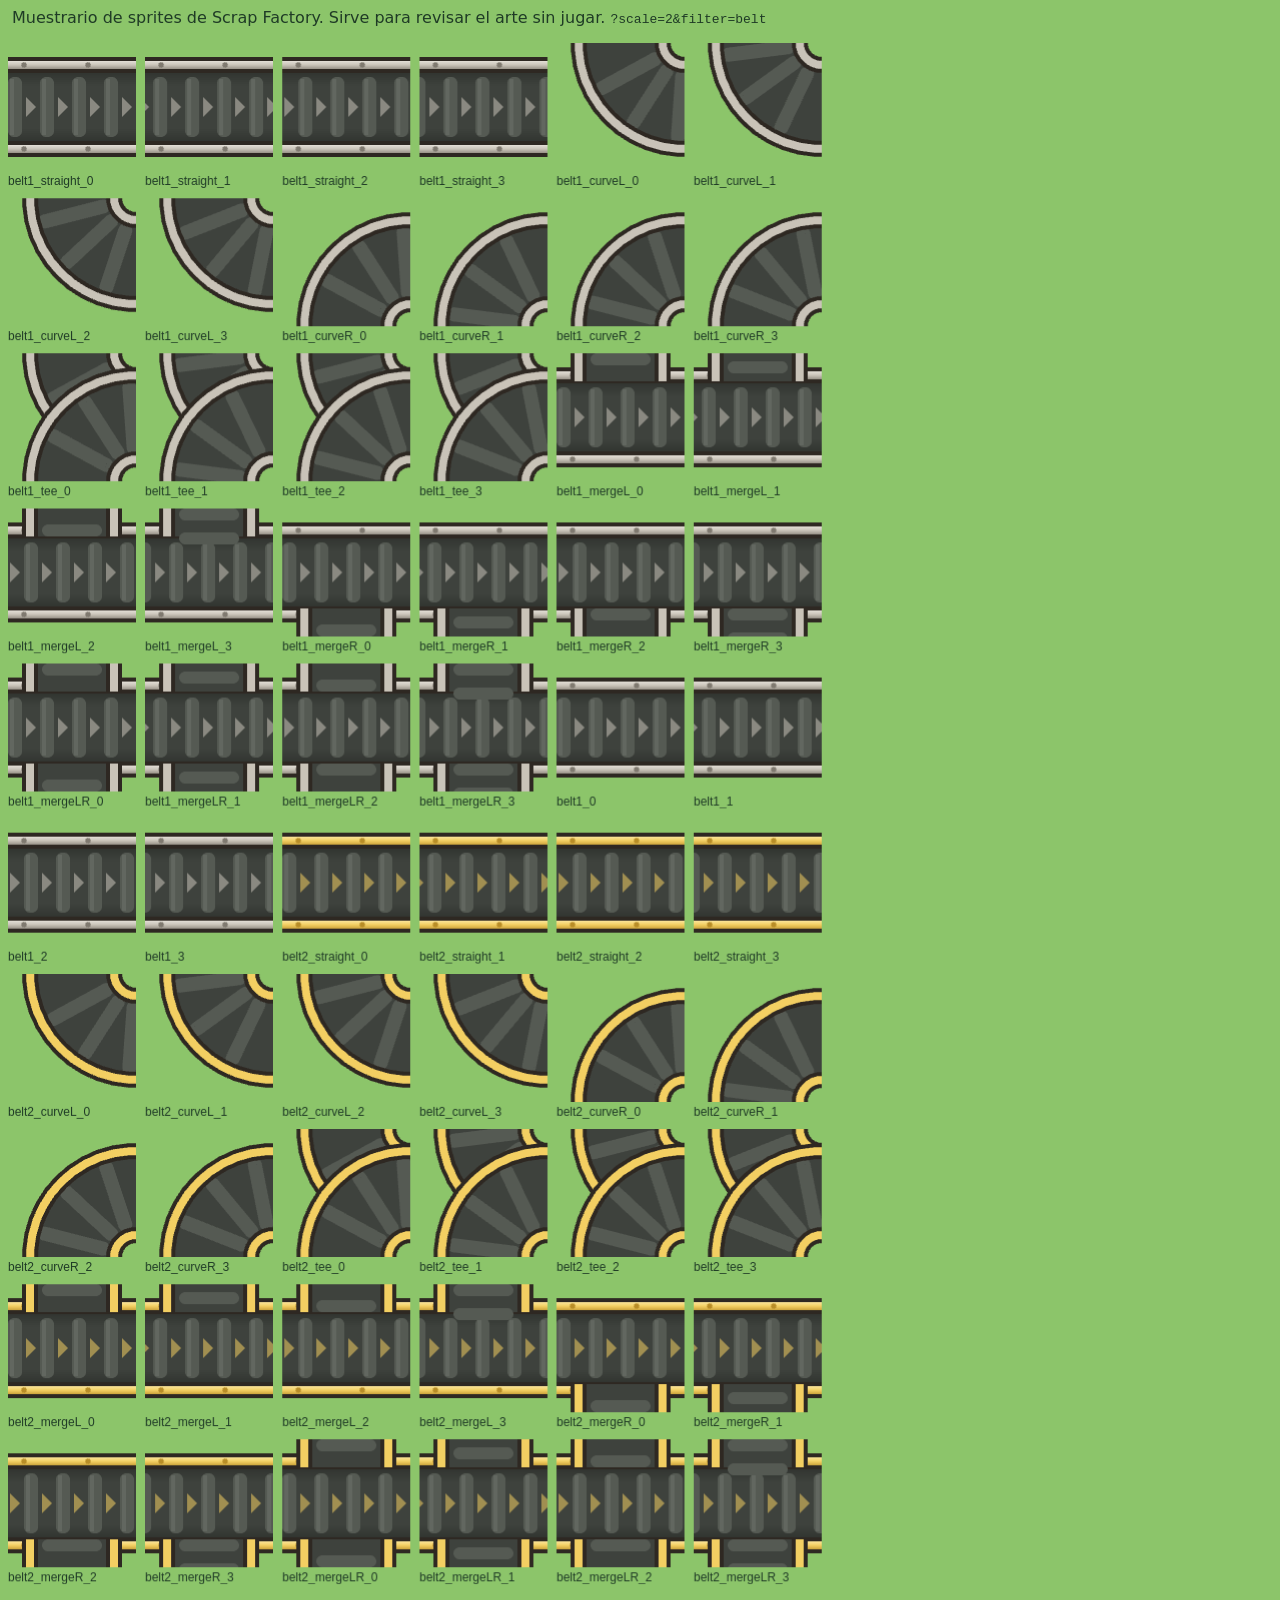
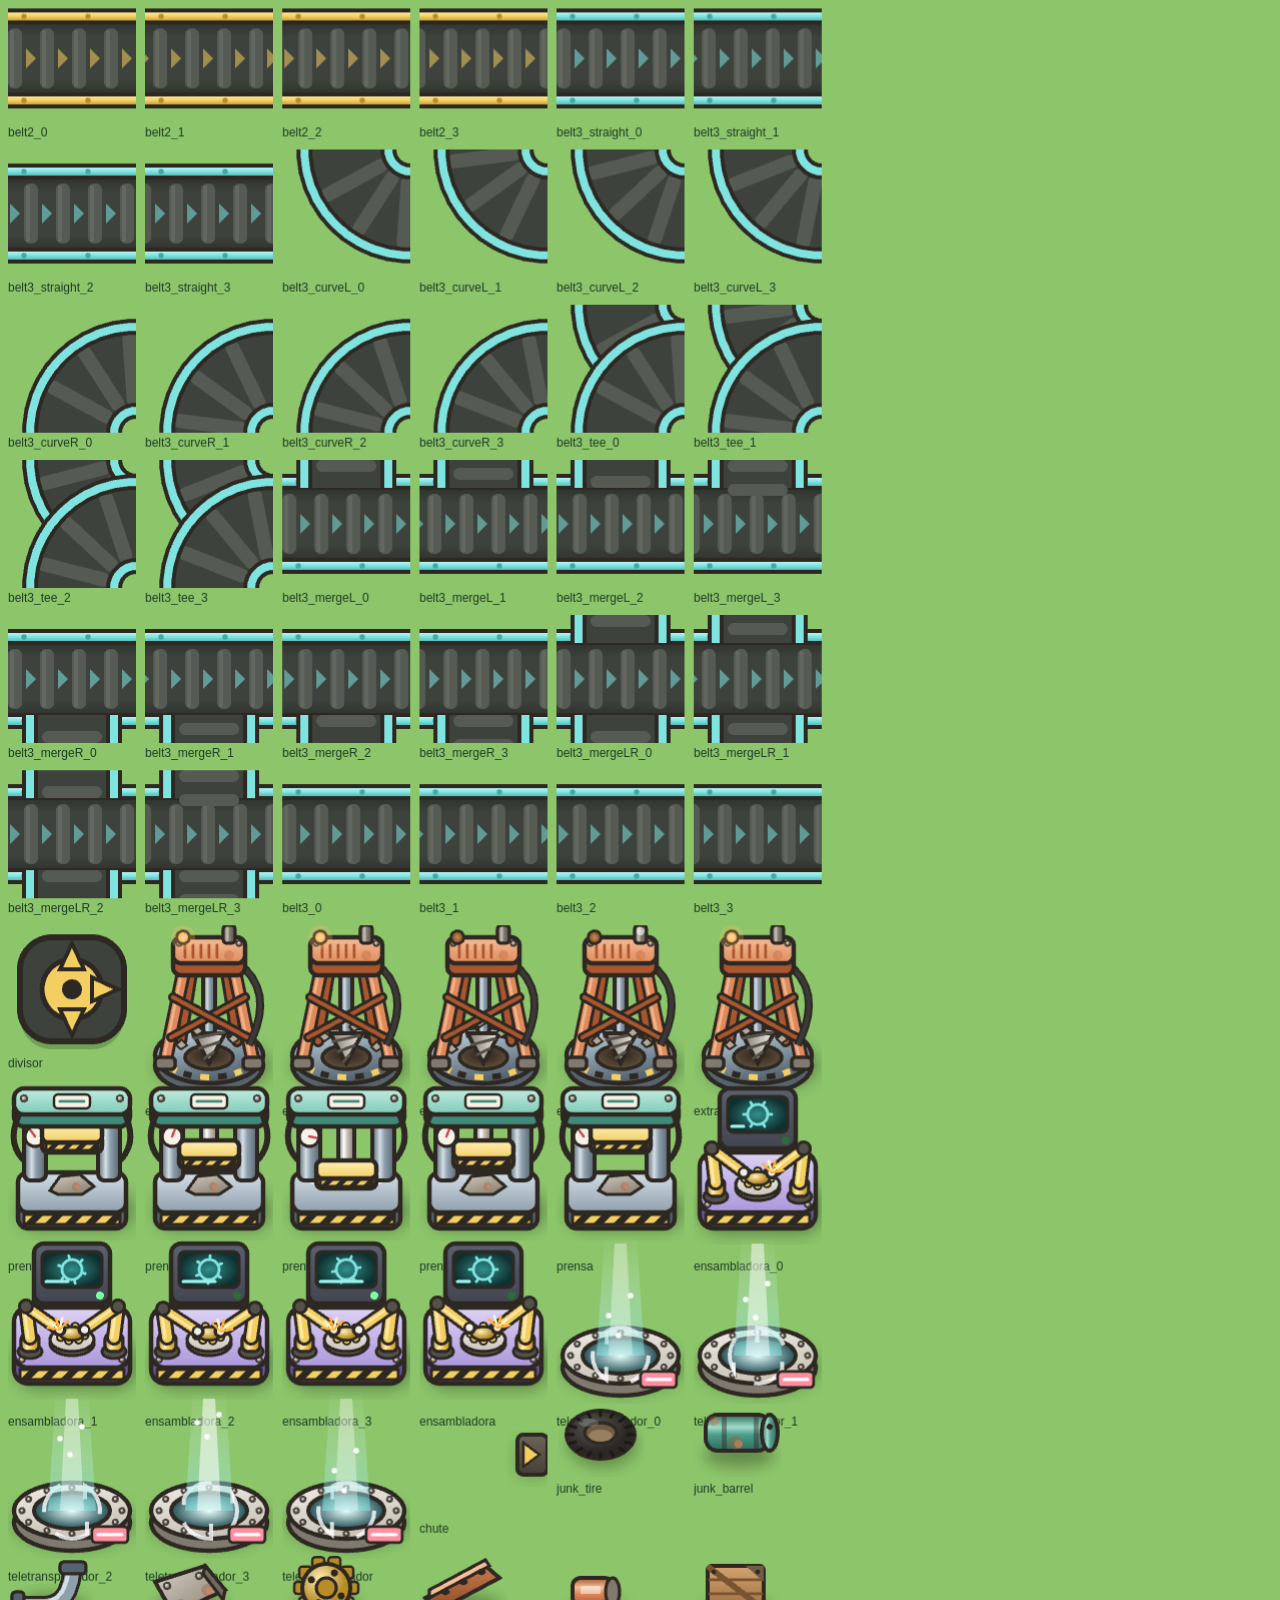
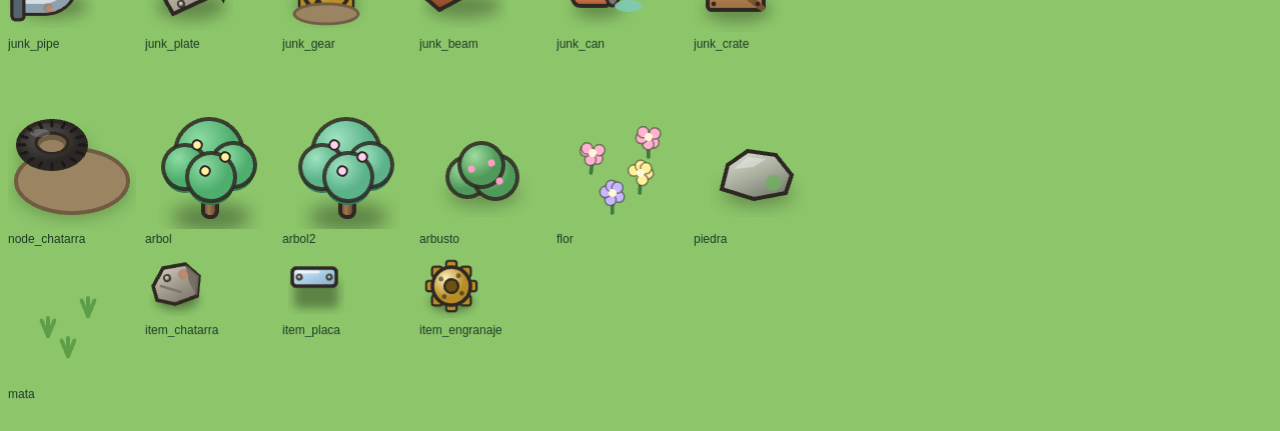
==== dev/sprites.html @ 8b1c5f2f "Arte más trabajado: máquinas con volumen, vertederos orgánicos y suelo natural - Máquinas más altas " ====
<!doctype html>
<html lang="es">
<head>
  <meta charset="utf-8">
  <meta name="viewport" content="width=device-width, initial-scale=1">
  <title>Muestrario de sprites</title>
  <style>
    body { margin: 0; background: #8cc56a; font-family: system-ui, sans-serif; }
    p { margin: 8px 12px; color: #1f3b26; }
  </style>
</head>
<body>
  <p>Muestrario de sprites de Scrap Factory. Sirve para revisar el arte sin jugar. <code>?scale=2&amp;filter=belt</code></p>
  <script type="module">
    import { Application, Sprite, Text, Container } from '../vendor/pixi.min.mjs';
    import { makeTextures } from '../src/textures.js';

    const params = new URLSearchParams(location.search);
    const scale = Number(params.get('scale') || 2);
    const filter = params.get('filter') || '';
    const cols = Number(params.get('cols') || 6);

    const app = new Application();
    await app.init({ width: cols * 96 * scale / 1.4, height: 400, background: '#8cc56a', antialias: true, resolution: 1 });
    document.body.appendChild(app.canvas);
    const t = makeTextures(app.renderer);
    const keys = Object.keys(t).filter((k) => k.includes(filter) && !/^belt\d$/.test(k));
    const cell = 96 * scale / 1.4;
    keys.forEach((k, i) => {
      const c = new Container();
      c.x = (i % cols) * cell + 8;
      c.y = Math.floor(i / cols) * (cell + 18) + 8;
      const s = new Sprite(t[k]);
      s.scale.set(scale);
      c.addChild(s);
      const label = new Text({ text: k, style: { fontSize: 12, fill: 0x1f3b26 } });
      label.y = t[k].height * scale + 2;
      c.addChild(label);
      app.stage.addChild(c);
    });
    app.renderer.resize(app.screen.width, Math.ceil(keys.length / cols) * (cell + 18) + 24);
    window.__ready = true;
  </script>
</body>
</html>
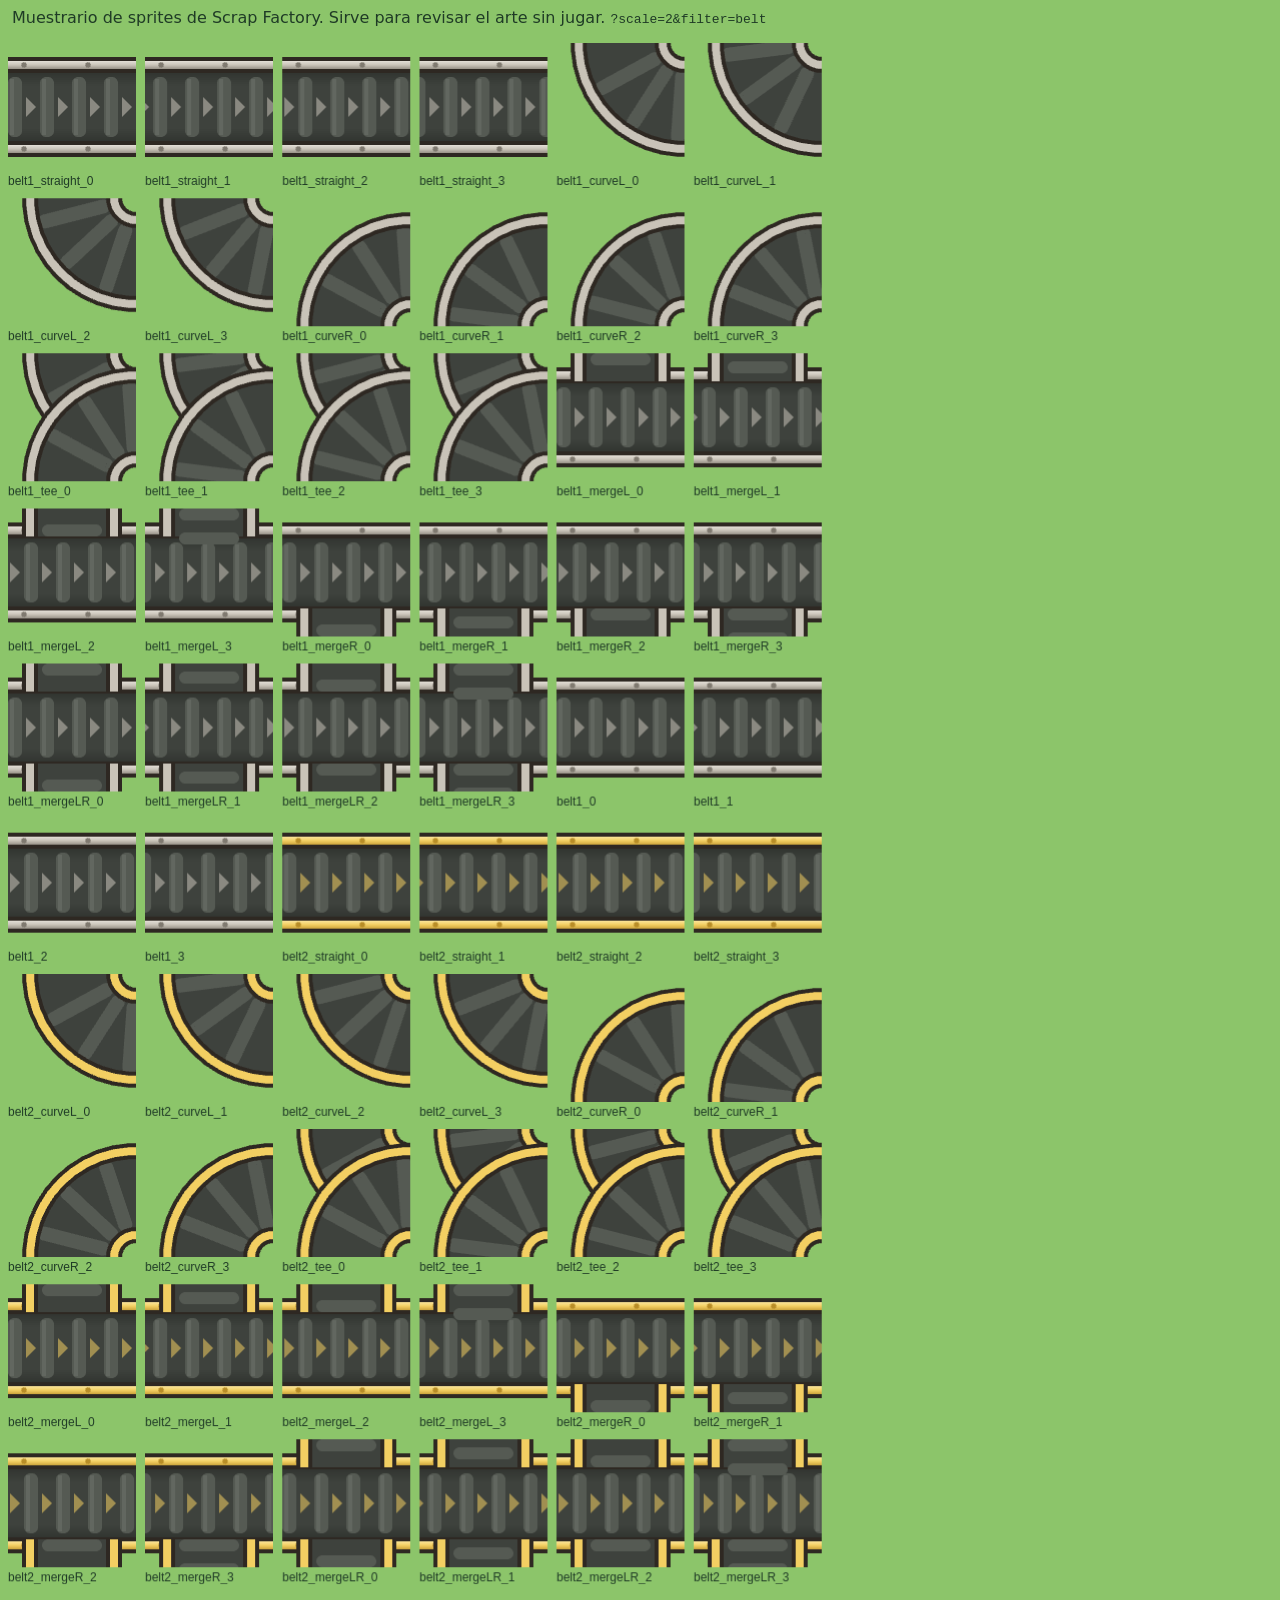
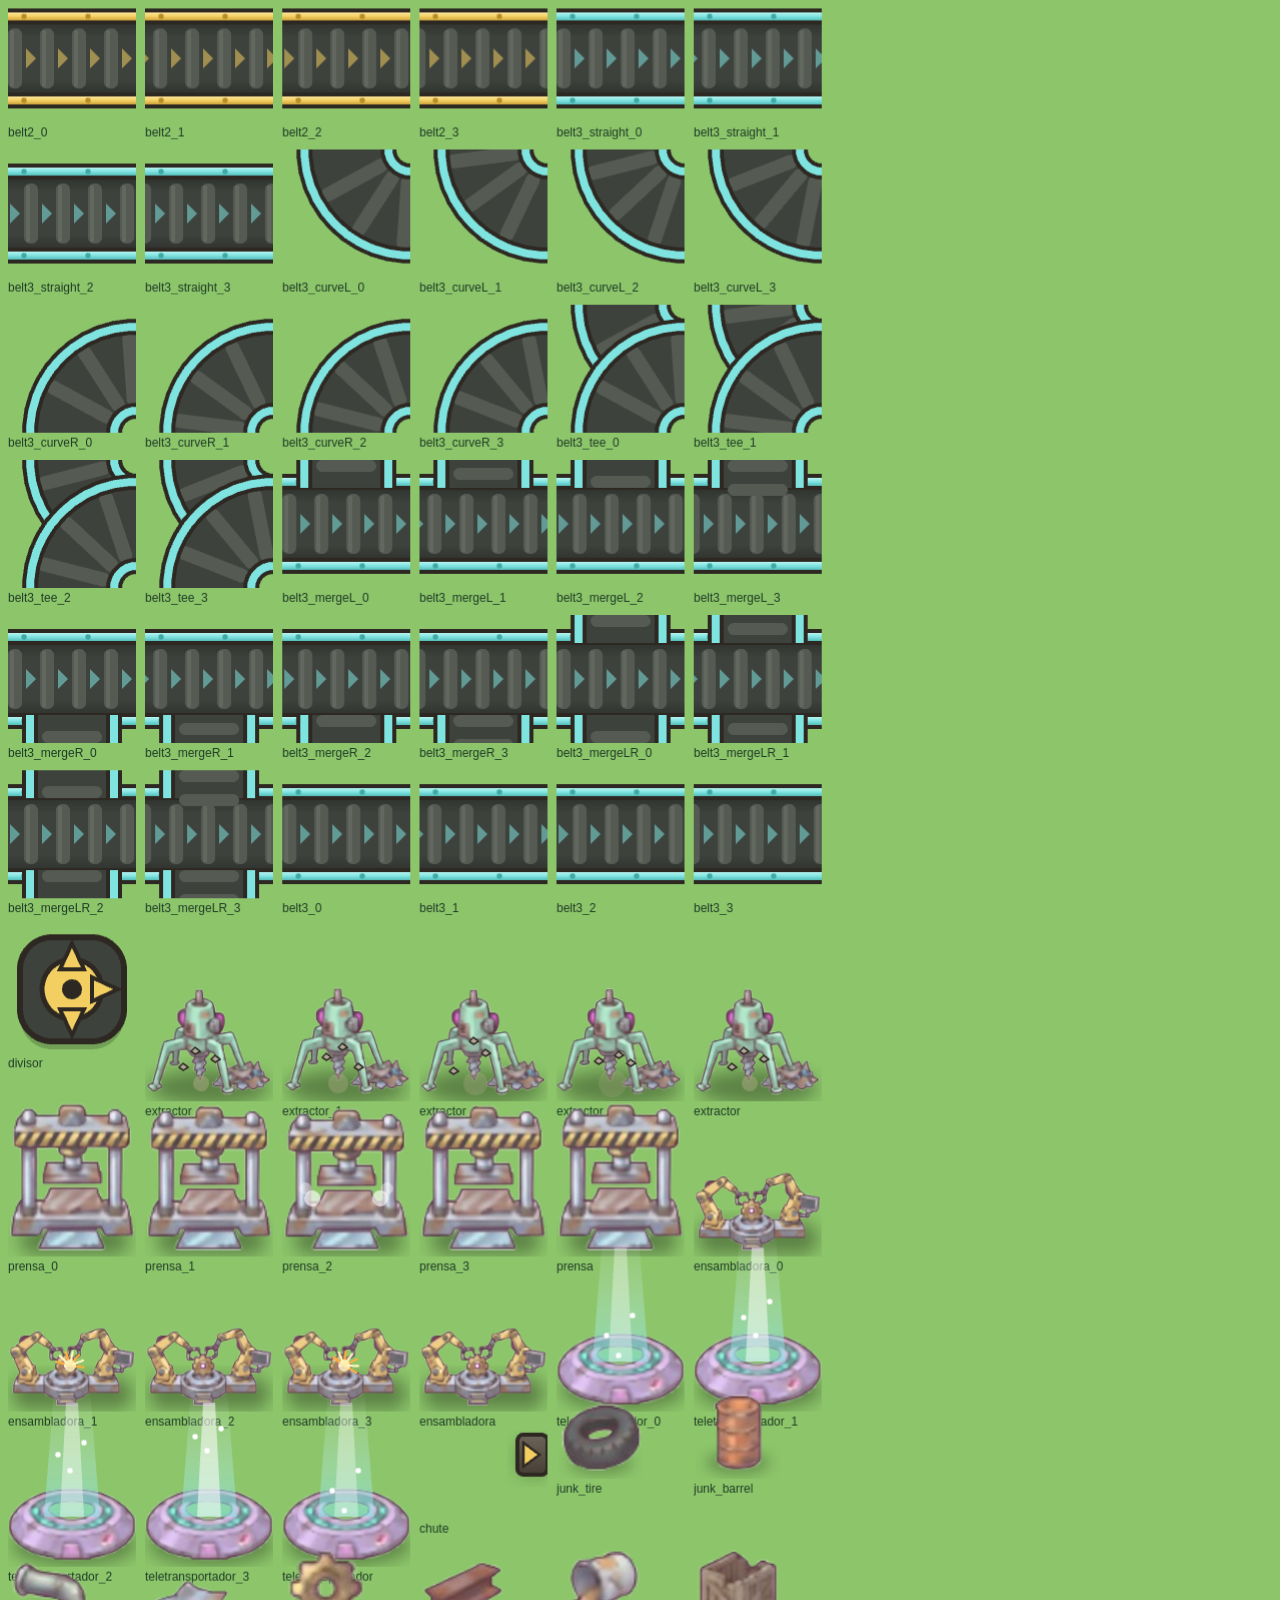
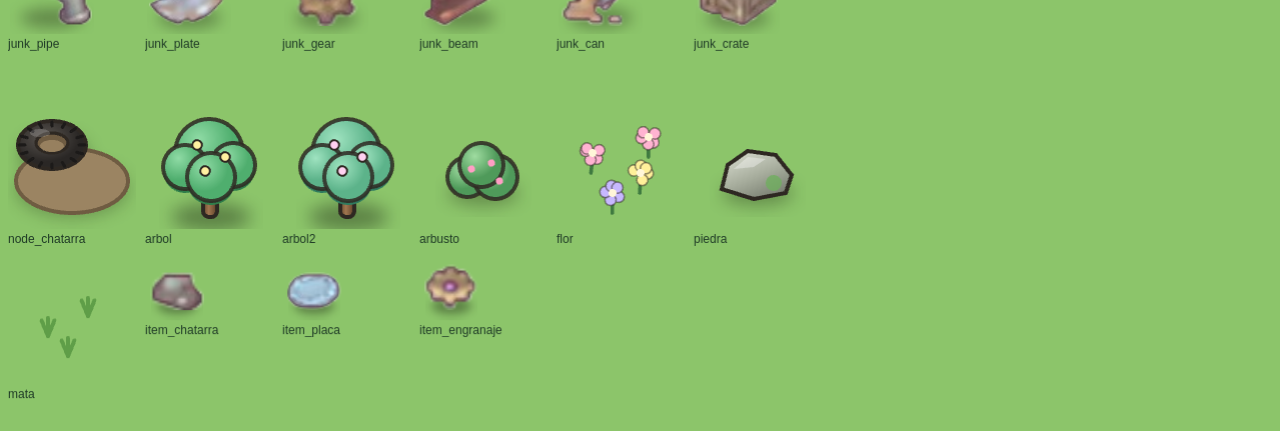
==== commit d1ab5141: "Arte generado: máquinas, chatarra y objetos en PNG - Recortadas de la hoja generada por Javi las cua" ====
--- a/dev/sprites.html
+++ b/dev/sprites.html
@@ -14,6 +14,7 @@
   <script type="module">
     import { Application, Sprite, Text, Container } from '../vendor/pixi.min.mjs';
     import { makeTextures } from '../src/textures.js';
+    import { loadArt } from '../src/sprites/art.js';
 
     const params = new URLSearchParams(location.search);
     const scale = Number(params.get('scale') || 2);
@@ -23,7 +24,7 @@
     const app = new Application();
     await app.init({ width: cols * 96 * scale / 1.4, height: 400, background: '#8cc56a', antialias: true, resolution: 1 });
     document.body.appendChild(app.canvas);
-    const t = makeTextures(app.renderer);
+    const t = makeTextures(app.renderer, params.get('art') === '0' ? {} : await loadArt('../assets/art/'));
     const keys = Object.keys(t).filter((k) => k.includes(filter) && !/^belt\d$/.test(k));
     const cell = 96 * scale / 1.4;
     keys.forEach((k, i) => {
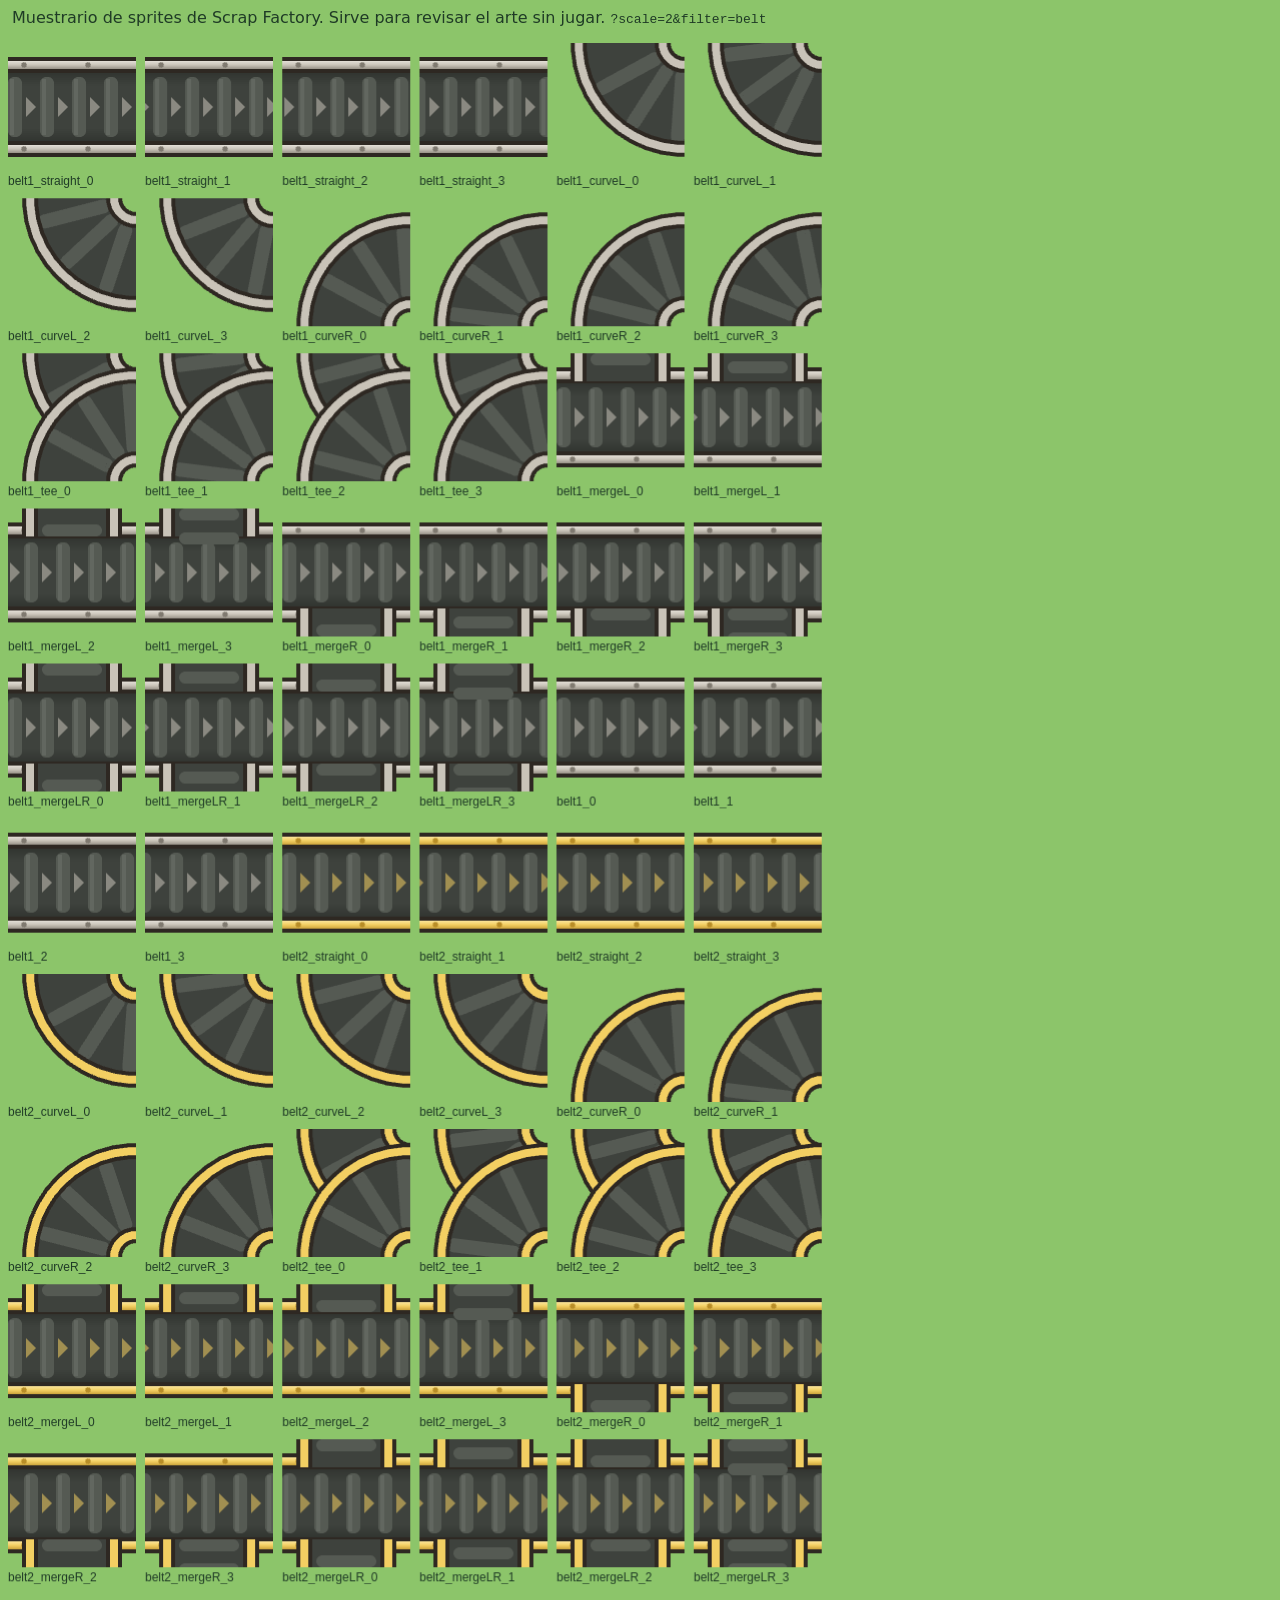
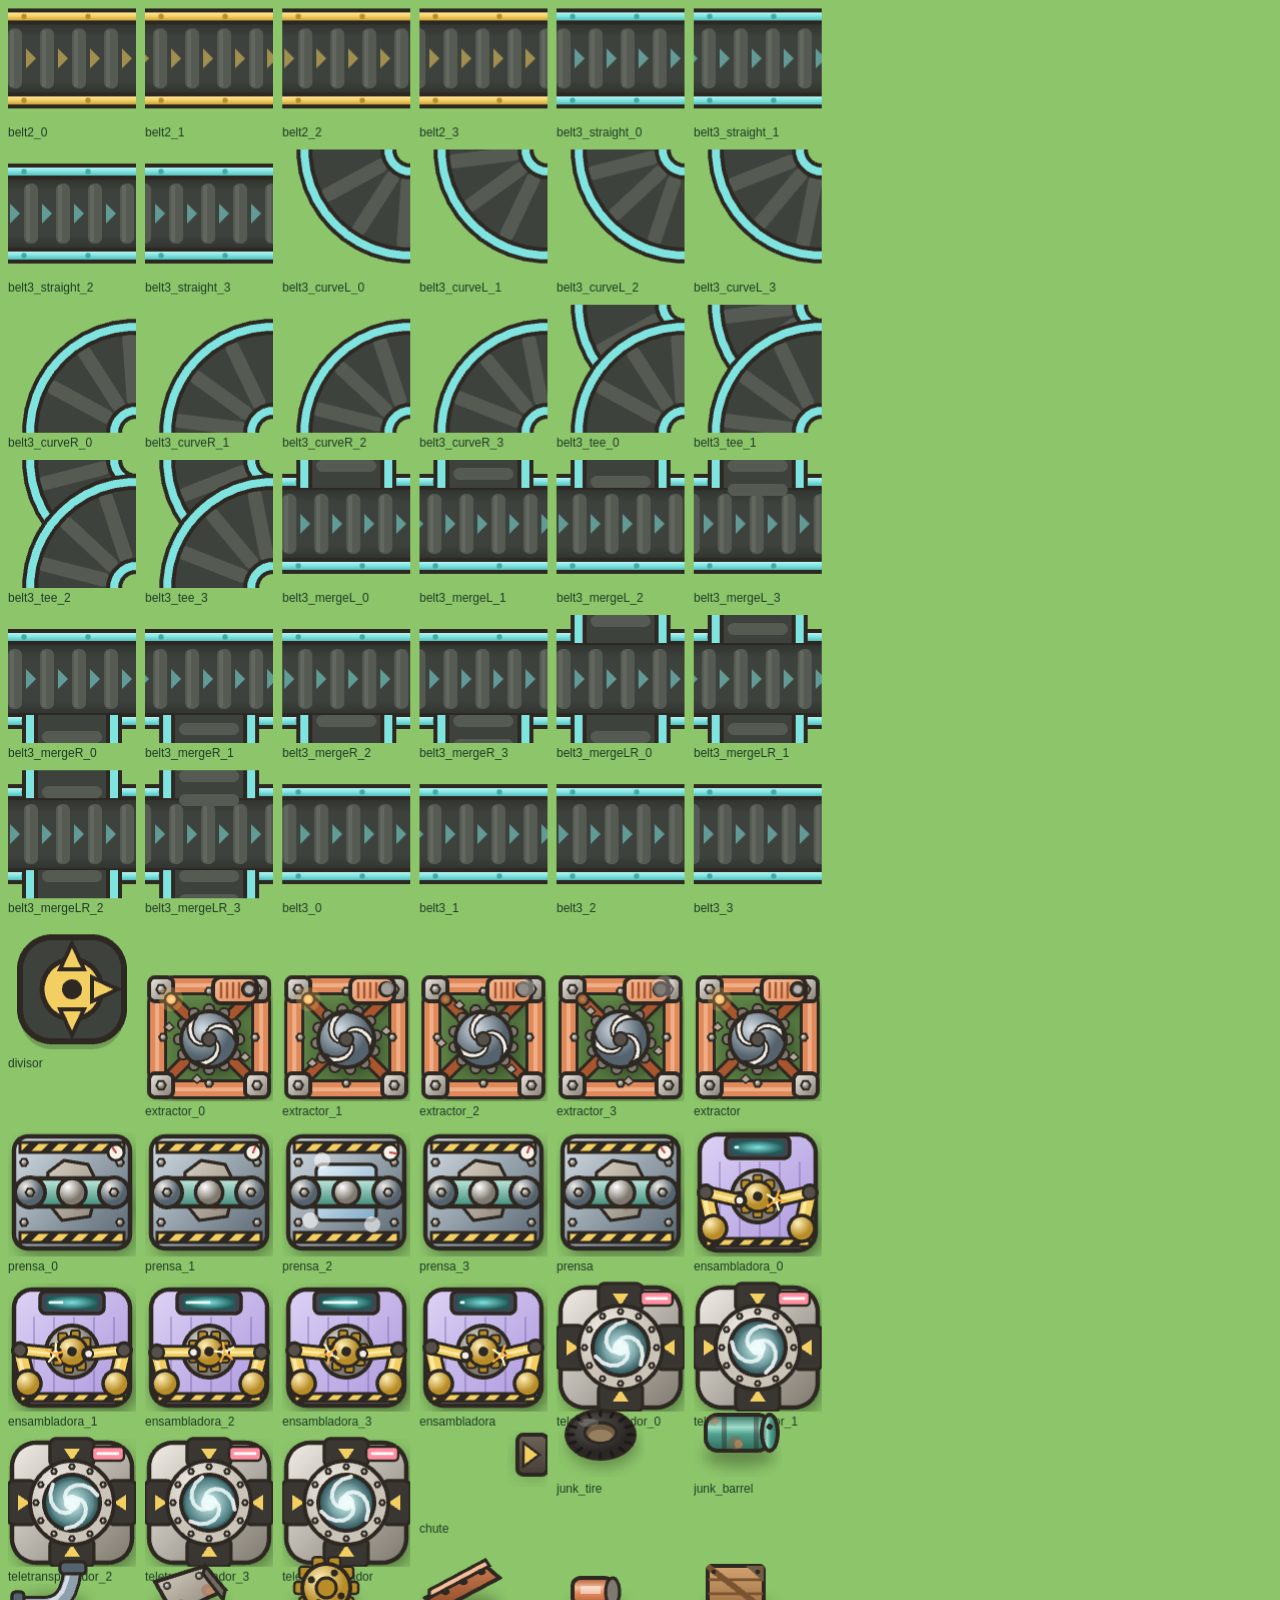
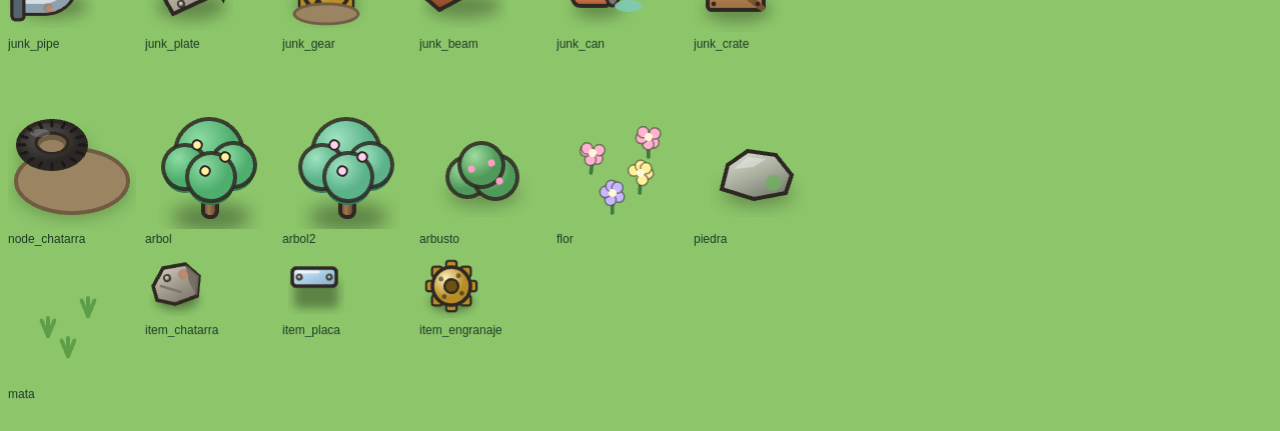
==== commit 6e23c956: "Todo en planta pura, teletransportador con bocas y construir más ágil - Máquinas redibujadas vistas " ====
--- a/dev/sprites.html
+++ b/dev/sprites.html
@@ -24,7 +24,7 @@
     const app = new Application();
     await app.init({ width: cols * 96 * scale / 1.4, height: 400, background: '#8cc56a', antialias: true, resolution: 1 });
     document.body.appendChild(app.canvas);
-    const t = makeTextures(app.renderer, params.get('art') === '0' ? {} : await loadArt('../assets/art/'));
+    const t = makeTextures(app.renderer, params.get('art') === '1' ? await loadArt('../assets/art/') : {});
     const keys = Object.keys(t).filter((k) => k.includes(filter) && !/^belt\d$/.test(k));
     const cell = 96 * scale / 1.4;
     keys.forEach((k, i) => {
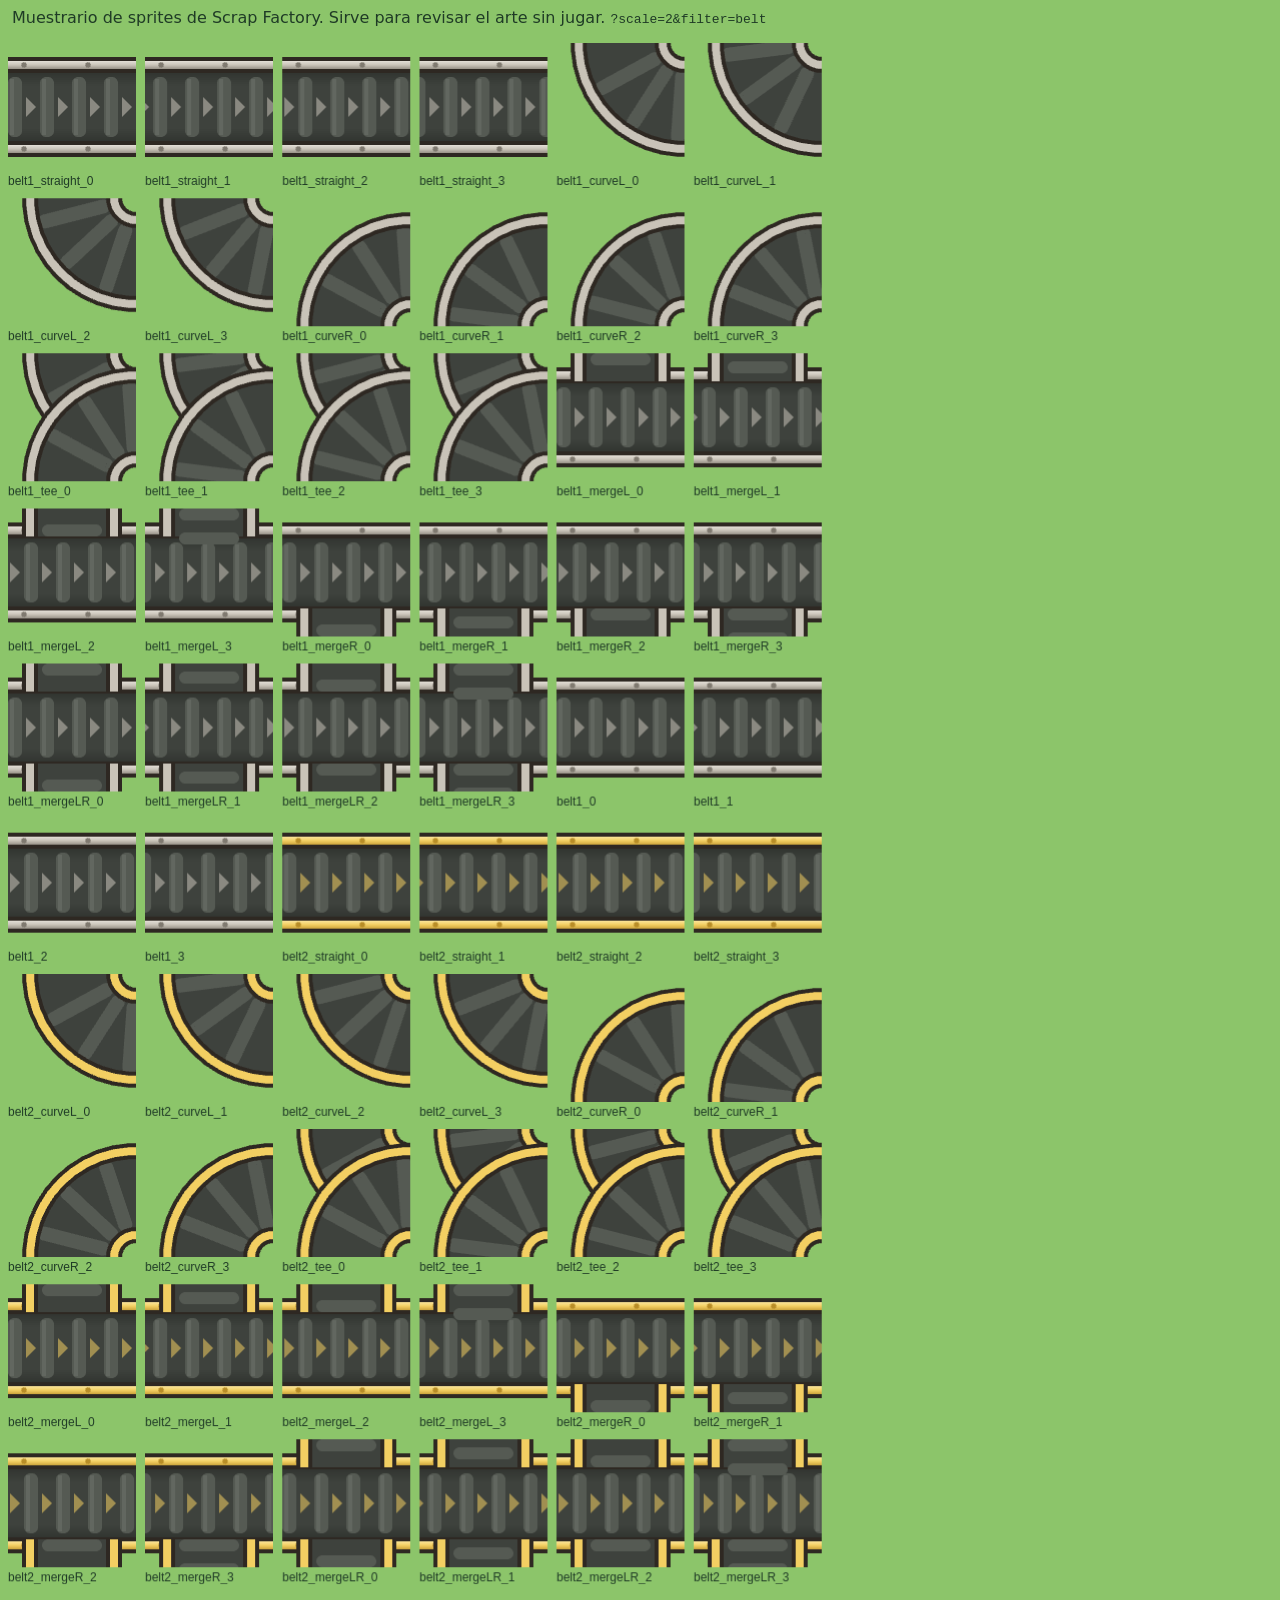
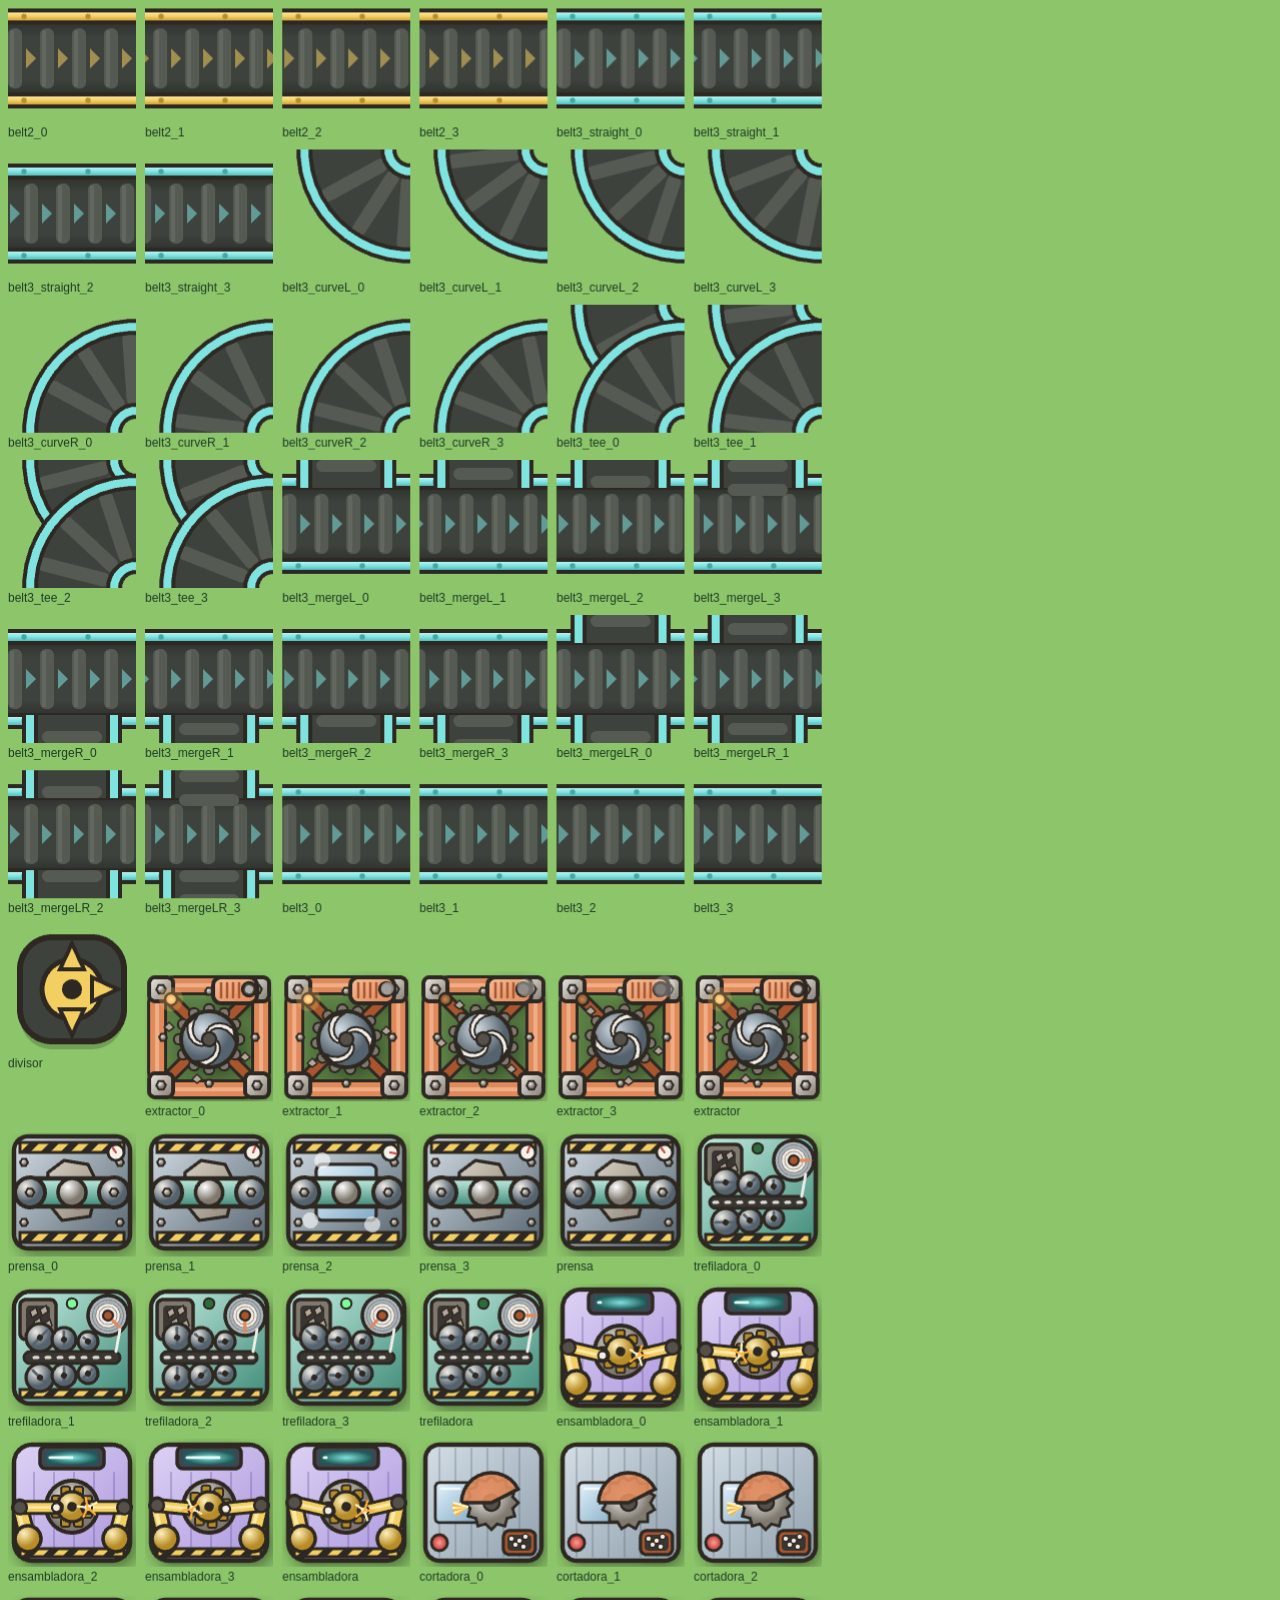
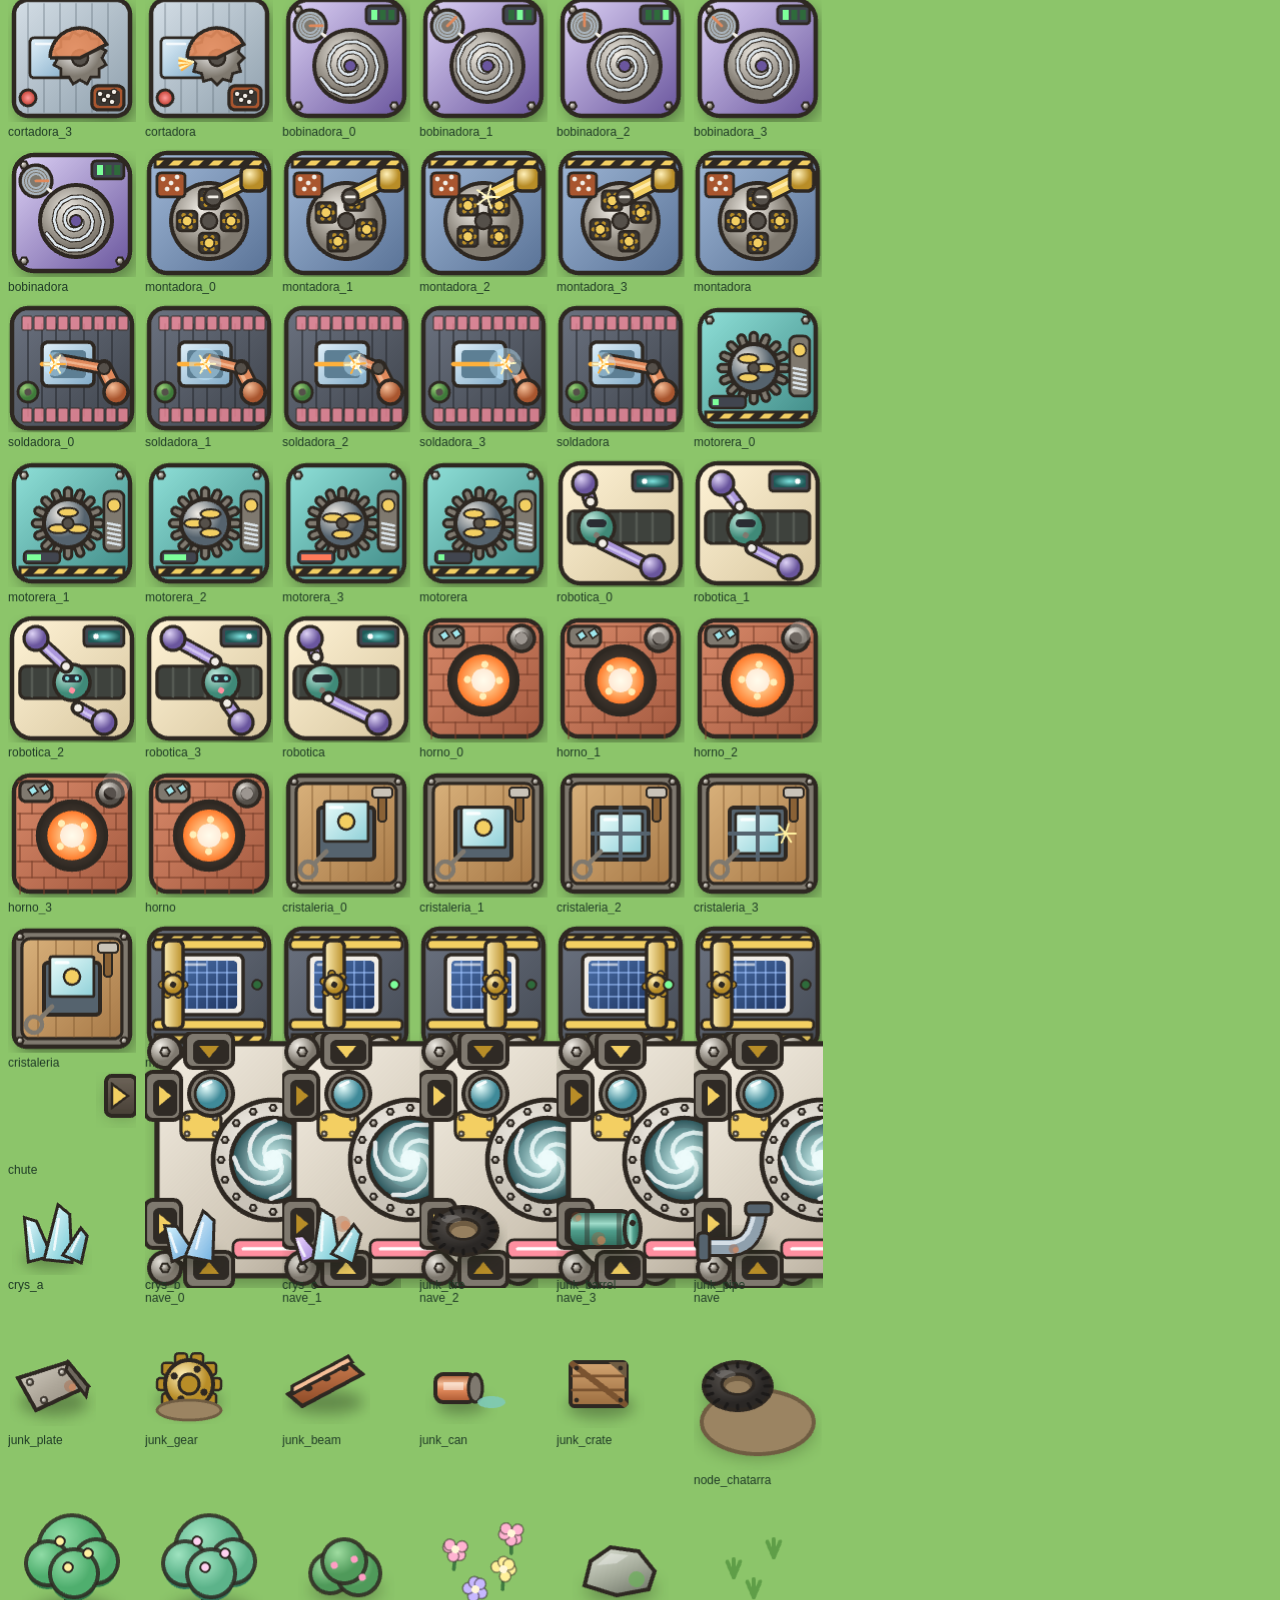
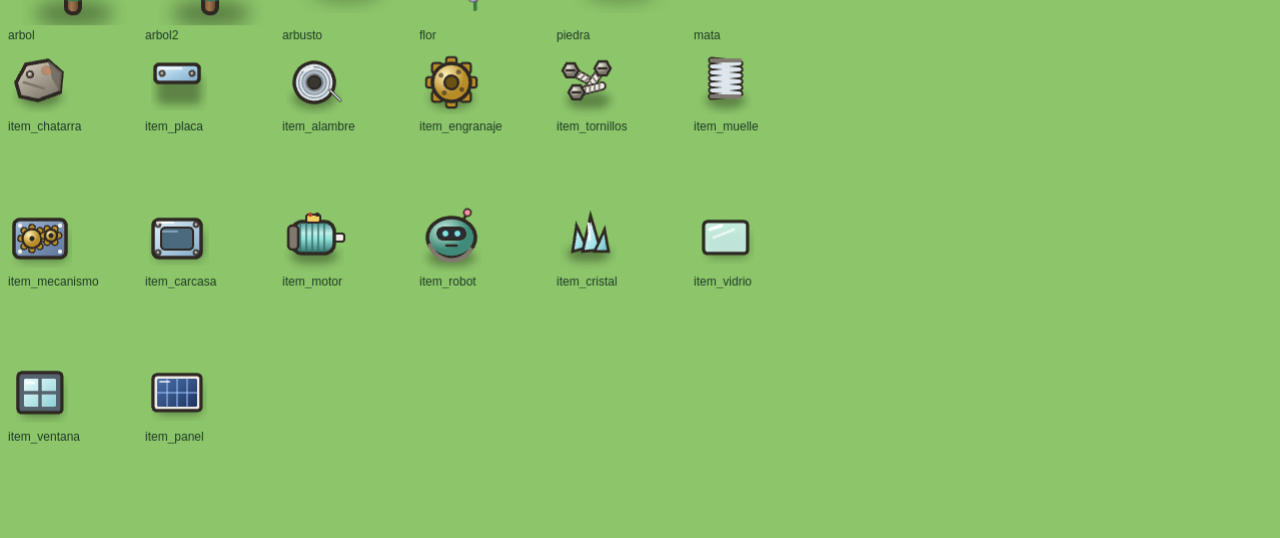
==== commit b6578a2f: "Nave fija, dinero y tienda, y cadena larga de la chatarra - La nave (2×2, fija, 8 bocas) sustituye a" ====
--- a/dev/sprites.html
+++ b/dev/sprites.html
@@ -25,7 +25,8 @@
     await app.init({ width: cols * 96 * scale / 1.4, height: 400, background: '#8cc56a', antialias: true, resolution: 1 });
     document.body.appendChild(app.canvas);
     const t = makeTextures(app.renderer, params.get('art') === '1' ? await loadArt('../assets/art/') : {});
-    const keys = Object.keys(t).filter((k) => k.includes(filter) && !/^belt\d$/.test(k));
+    const re = new RegExp(filter); // admite expresiones: ?filter=^(prensa|nave)_
+    const keys = Object.keys(t).filter((k) => re.test(k) && !/^belt\d$/.test(k));
     const cell = 96 * scale / 1.4;
     keys.forEach((k, i) => {
       const c = new Container();
